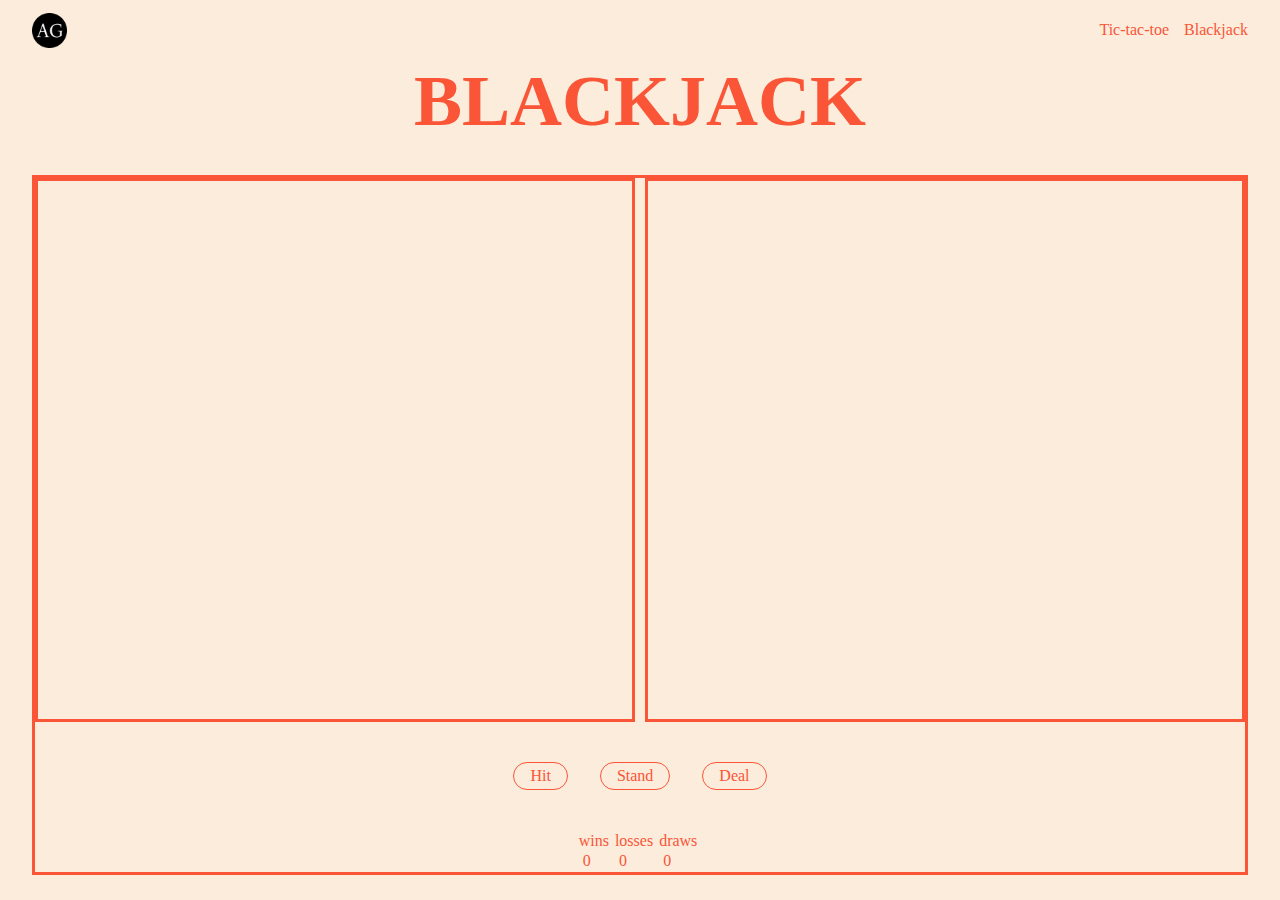
==== blackjack.html @ 4b0fdcae "removing flag game and add blackjack" ====
<!DOCTYPE html>
<html lang="en">
  <head>
    <meta charset="UTF-8" />
    <meta name="viewport" content="width=device-width, initial-scale=1.0" />
    <link rel="stylesheet" href="./styles/main.css" />
    <link rel="stylesheet" href="./styles/blackjack.css" />
    <title>Blackjack</title>
  </head>
  <body>
    <header>
      <nav class="navbar">
        <img
          src="./assets/ana-goncalves.png"
          alt="logotype"
          class="navbar__logotype"
        />
        <ul class="navbar__list">
          <li class="navbar__item">
            <a href="./index.html" class="navbar__link">Tic-tac-toe</a>
          </li>
          <li class="navbar__item">
            <a href="./blackjack.html" class="navbar__link">Blackjack</a>
          </li>
        </ul>
      </nav>
    </header>

    <main>
      <h2 class="headline">Blackjack</h2>
      <div class="blackjack">
        <div class="blackjack__cards">
          <div class="blackjack__you"></div>
          <div class="blackjack__dealer"></div>
        </div>
        <div class="blackjack__play">
          <button>Hit</button>
          <button>Stand</button>
          <button>Deal</button>
        </div>
        <div class="blackjack__score">
          <table>
            <tbody>
              <tr>
                <td>wins&nbsp;</td>
                <td>losses&nbsp;</td>
                <td>draws&nbsp;</td>
              </tr>
              <tr>
                <td>&nbsp;0</td>
                <td>&nbsp;0</td>
                <td>&nbsp;0</td>
              </tr>
            </tbody>
          </table>
        </div>
      </div>
    </main>

    <script src="./blackjack.html"></script>
  </body>
</html>
---- styles/main.css ----
* {
  margin: 0;
  padding: 0;
  box-sizing: border-box;
}

body {
  width: 100vw;
  height: 100vh;
  background-color: #fbecdc;
  color: #fa5537;
  font-family: Georgia, "Times New Roman", Times, serif;
}

a {
  color: inherit;
  text-decoration: none;
}

header .navbar {
  width: 95%;
  height: 60px;
  margin: auto;
  display: flex;
  align-items: center;
  justify-content: space-between;
}
header .navbar .navbar__logotype {
  width: 35px;
  height: 35px;
}
header .navbar .navbar__list {
  display: flex;
  gap: 15px;
  list-style: none;
}
header .navbar .navbar__list .navbar__item {
  font-weight: 500;
  transition: 250ms;
}
header .navbar .navbar__list .navbar__item:hover {
  transform: scale(1.1);
}/*# sourceMappingURL=main.css.map */
---- styles/blackjack.css ----
main {
  display: flex;
  align-items: center;
  justify-content: center;
  flex-direction: column;
  gap: 2em;
}
main .headline {
  text-transform: uppercase;
  font-size: 4.5em;
}
@media screen and (max-width: 1024px) {
  main .headline {
    font-size: 2.5em;
  }
}
main .blackjack {
  width: 95%;
  height: 700px;
  display: flex;
  align-items: center;
  justify-content: center;
  flex-direction: column;
  border: 3px solid #fa5537;
  gap: 2.5em;
}
main .blackjack .blackjack__cards {
  width: 100%;
  height: 100%;
  display: flex;
  align-items: center;
  justify-content: center;
  gap: 10px;
}
main .blackjack .blackjack__cards .blackjack__you {
  width: 100%;
  height: 100%;
  border: 3px solid #fa5537;
}
main .blackjack .blackjack__cards .blackjack__dealer {
  width: 100%;
  height: 100%;
  border: 3px solid #fa5537;
}
main .blackjack__play {
  display: flex;
  gap: 2em;
}
main .blackjack__play button {
  all: unset;
  border: 1px solid #fa5537;
  border-radius: 25px;
  padding: 0.25em 1em;
  transition: 250ms;
  cursor: pointer;
}
main .blackjack__play button:hover {
  transform: scale(1.1);
}/*# sourceMappingURL=blackjack.css.map */
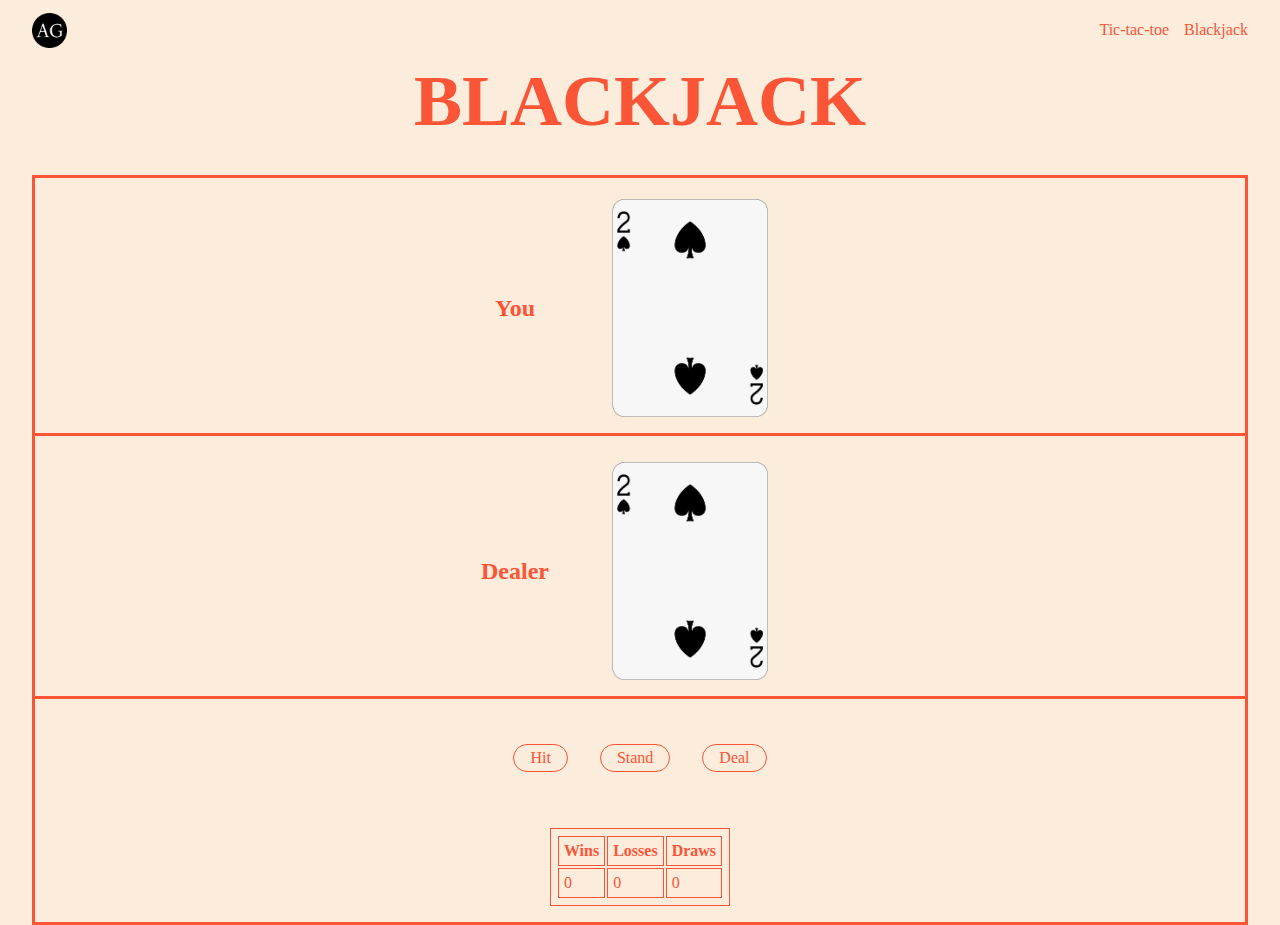
==== commit d9ae6004: "visual completed" ====
--- a/blackjack.html
+++ b/blackjack.html
@@ -30,8 +30,14 @@
       <h2 class="headline">Blackjack</h2>
       <div class="blackjack">
         <div class="blackjack__cards">
-          <div class="blackjack__you"></div>
-          <div class="blackjack__dealer"></div>
+          <div class="blackjack__you">
+            <h2>You</h2>
+            <img src="./assets/Images/2.png" />
+          </div>
+          <div class="blackjack__dealer">
+            <h2>Dealer</h2>
+            <img src="./assets/Images/2.png" />
+          </div>
         </div>
         <div class="blackjack__play">
           <button>Hit</button>
@@ -40,18 +46,16 @@
         </div>
         <div class="blackjack__score">
           <table>
-            <tbody>
-              <tr>
-                <td>wins&nbsp;</td>
-                <td>losses&nbsp;</td>
-                <td>draws&nbsp;</td>
-              </tr>
-              <tr>
-                <td>&nbsp;0</td>
-                <td>&nbsp;0</td>
-                <td>&nbsp;0</td>
-              </tr>
-            </tbody>
+            <tr>
+              <th>Wins</th>
+              <th>Losses</th>
+              <th>Draws</th>
+            </tr>
+            <tr>
+              <td><span id="wins">0</span></td>
+              <td><span id="losses">0</span></td>
+              <td><span id="draws">0</span></td>
+            </tr>
           </table>
         </div>
       </div>
--- a/styles/blackjack.css
+++ b/styles/blackjack.css
@@ -16,7 +16,7 @@
 }
 main .blackjack {
   width: 95%;
-  height: 700px;
+  height: 750px;
   display: flex;
   align-items: center;
   justify-content: center;
@@ -30,17 +30,27 @@
   display: flex;
   align-items: center;
   justify-content: center;
+  flex-direction: column;
   gap: 10px;
 }
-main .blackjack .blackjack__cards .blackjack__you {
+main .blackjack .blackjack__cards .blackjack__you, main .blackjack .blackjack__cards .blackjack__dealer {
   width: 100%;
-  height: 100%;
-  border: 3px solid #fa5537;
+  border-bottom: 3px solid #fa5537;
+  display: flex;
+  flex-wrap: wrap;
+  align-items: center;
+  justify-content: center;
 }
-main .blackjack .blackjack__cards .blackjack__dealer {
-  width: 100%;
-  height: 100%;
-  border: 3px solid #fa5537;
+main .blackjack .blackjack__cards .blackjack__you h2, main .blackjack .blackjack__cards .blackjack__dealer h2 {
+  width: 100px;
+  text-align: center;
+}
+main .blackjack .blackjack__cards .blackjack__you img, main .blackjack .blackjack__cards .blackjack__dealer img {
+  width: 250px;
+  height: 250px;
+  -o-object-fit: contain;
+     object-fit: contain;
+  padding: 1em;
 }
 main .blackjack__play {
   display: flex;
@@ -56,4 +66,13 @@
 }
 main .blackjack__play button:hover {
   transform: scale(1.1);
+}
+main .blackjack__score {
+  padding: 1em;
+}
+main .blackjack__score table,
+main .blackjack__score th,
+main .blackjack__score td {
+  padding: 5px;
+  border: 1px solid #fa5537;
 }/*# sourceMappingURL=blackjack.css.map */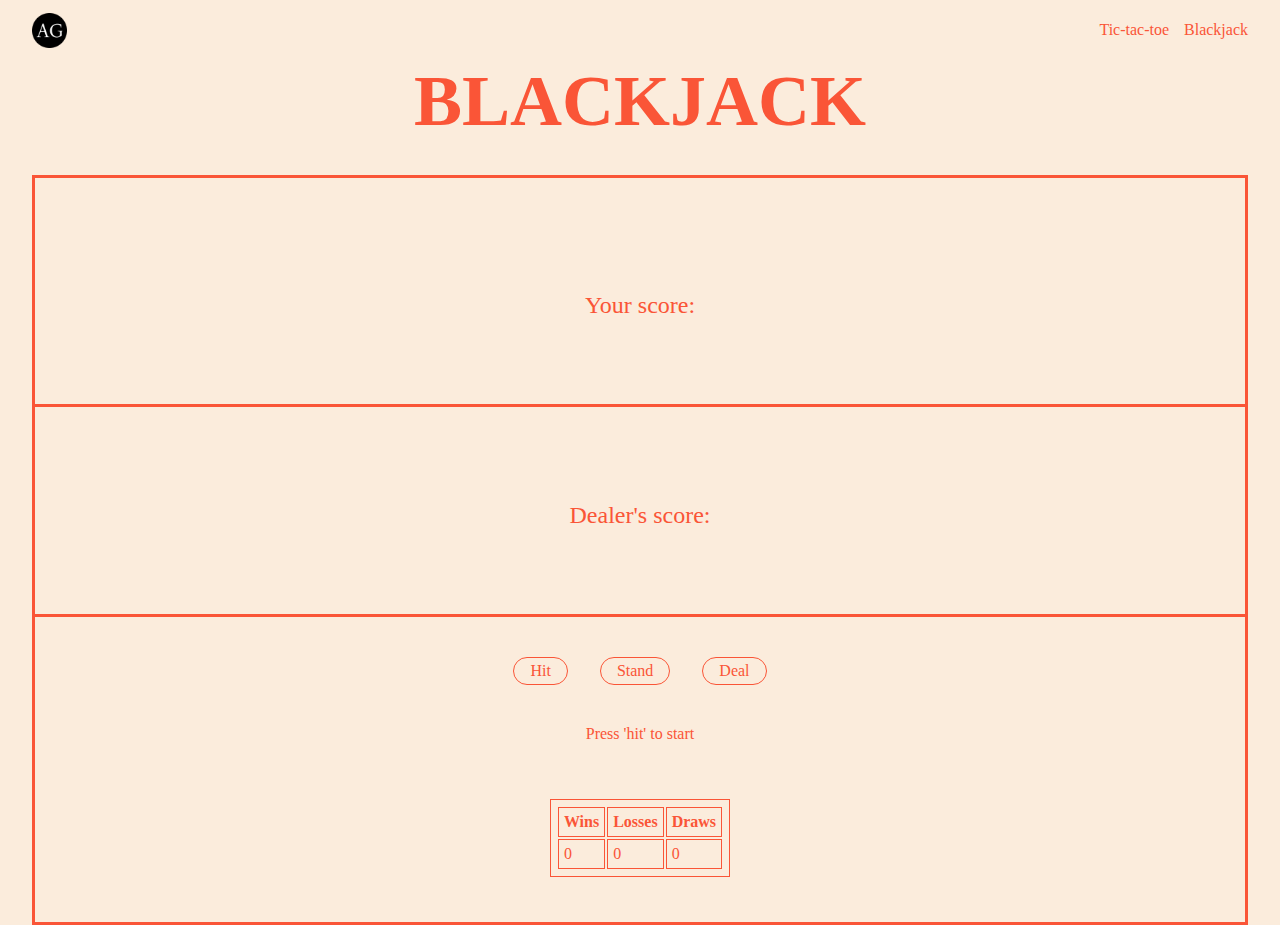
==== commit 44bc6b7b: "blackjack done" ====
--- a/blackjack.html
+++ b/blackjack.html
@@ -31,18 +31,26 @@
       <div class="blackjack">
         <div class="blackjack__cards">
           <div class="blackjack__you">
-            <h2>You</h2>
-            <img src="./assets/Images/2.png" />
+            <div class="blackjack__info" id="infoYou">
+              <h2>Your score:<span id="scoreYou"></span></h2>
+            </div>
+            <!-- <img src="./assets/Images/2.png" /> -->
           </div>
           <div class="blackjack__dealer">
-            <h2>Dealer</h2>
-            <img src="./assets/Images/2.png" />
+            <div class="blackjack__info" id="infoDealer">
+              <h2>Dealer's score: <span id="scoreDealer"></span></h2>
+            </div>
+
+            <!-- <img src="./assets/Images/9.png" /> -->
           </div>
         </div>
         <div class="blackjack__play">
-          <button>Hit</button>
-          <button>Stand</button>
-          <button>Deal</button>
+          <button id="hit">Hit</button>
+          <button id="stand">Stand</button>
+          <button id="deal">Deal</button>
+        </div>
+        <div class="blackjack__results">
+          <span id="blackjack__result">Press 'hit' to start</span>
         </div>
         <div class="blackjack__score">
           <table>
@@ -61,6 +69,6 @@
       </div>
     </main>
 
-    <script src="./blackjack.html"></script>
+    <script src="./javascript/blackjack.js"></script>
   </body>
 </html>
--- a/styles/blackjack.css
+++ b/styles/blackjack.css
@@ -26,28 +26,43 @@
 }
 main .blackjack .blackjack__cards {
   width: 100%;
-  height: 100%;
   display: flex;
   align-items: center;
   justify-content: center;
   flex-direction: column;
   gap: 10px;
 }
-main .blackjack .blackjack__cards .blackjack__you, main .blackjack .blackjack__cards .blackjack__dealer {
+main .blackjack .blackjack__cards .blackjack__you,
+main .blackjack .blackjack__cards .blackjack__dealer {
   width: 100%;
+  height: 200px;
   border-bottom: 3px solid #fa5537;
   display: flex;
   flex-wrap: wrap;
   align-items: center;
   justify-content: center;
+  flex-direction: row;
+  box-sizing: border-box;
 }
-main .blackjack .blackjack__cards .blackjack__you h2, main .blackjack .blackjack__cards .blackjack__dealer h2 {
-  width: 100px;
+main .blackjack .blackjack__cards .blackjack__you .blackjack__info,
+main .blackjack .blackjack__cards .blackjack__dealer .blackjack__info {
+  display: flex;
+  align-items: center;
+}
+main .blackjack .blackjack__cards .blackjack__you .blackjack__info h2,
+main .blackjack .blackjack__cards .blackjack__dealer .blackjack__info h2 {
+  width: 200px;
   text-align: center;
+  font-weight: 500;
 }
-main .blackjack .blackjack__cards .blackjack__you img, main .blackjack .blackjack__cards .blackjack__dealer img {
-  width: 250px;
-  height: 250px;
+main .blackjack .blackjack__cards .blackjack__you .blackjack__info h2 span,
+main .blackjack .blackjack__cards .blackjack__dealer .blackjack__info h2 span {
+  font-weight: 700;
+}
+main .blackjack .blackjack__cards .blackjack__you img,
+main .blackjack .blackjack__cards .blackjack__dealer img {
+  min-width: 150px;
+  height: 150px;
   -o-object-fit: contain;
      object-fit: contain;
   padding: 1em;
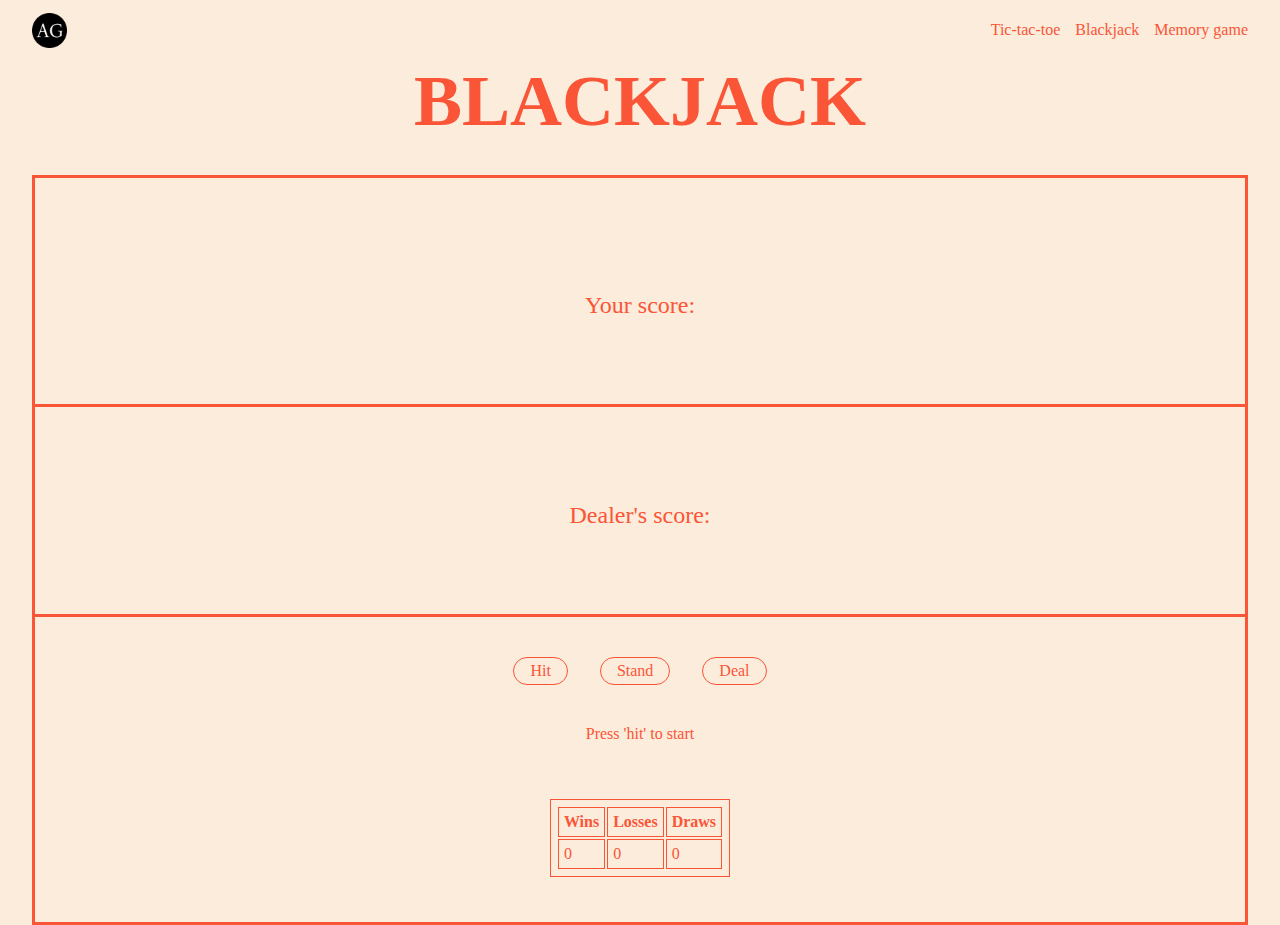
==== commit 180adca9: "adding memory game" ====
--- a/blackjack.html
+++ b/blackjack.html
@@ -21,6 +21,9 @@
           </li>
           <li class="navbar__item">
             <a href="./blackjack.html" class="navbar__link">Blackjack</a>
+          </li>
+          <li class="navbar__item">
+            <a href="./memory.html" class="navbar__link">Memory game</a>
           </li>
         </ul>
       </nav>
